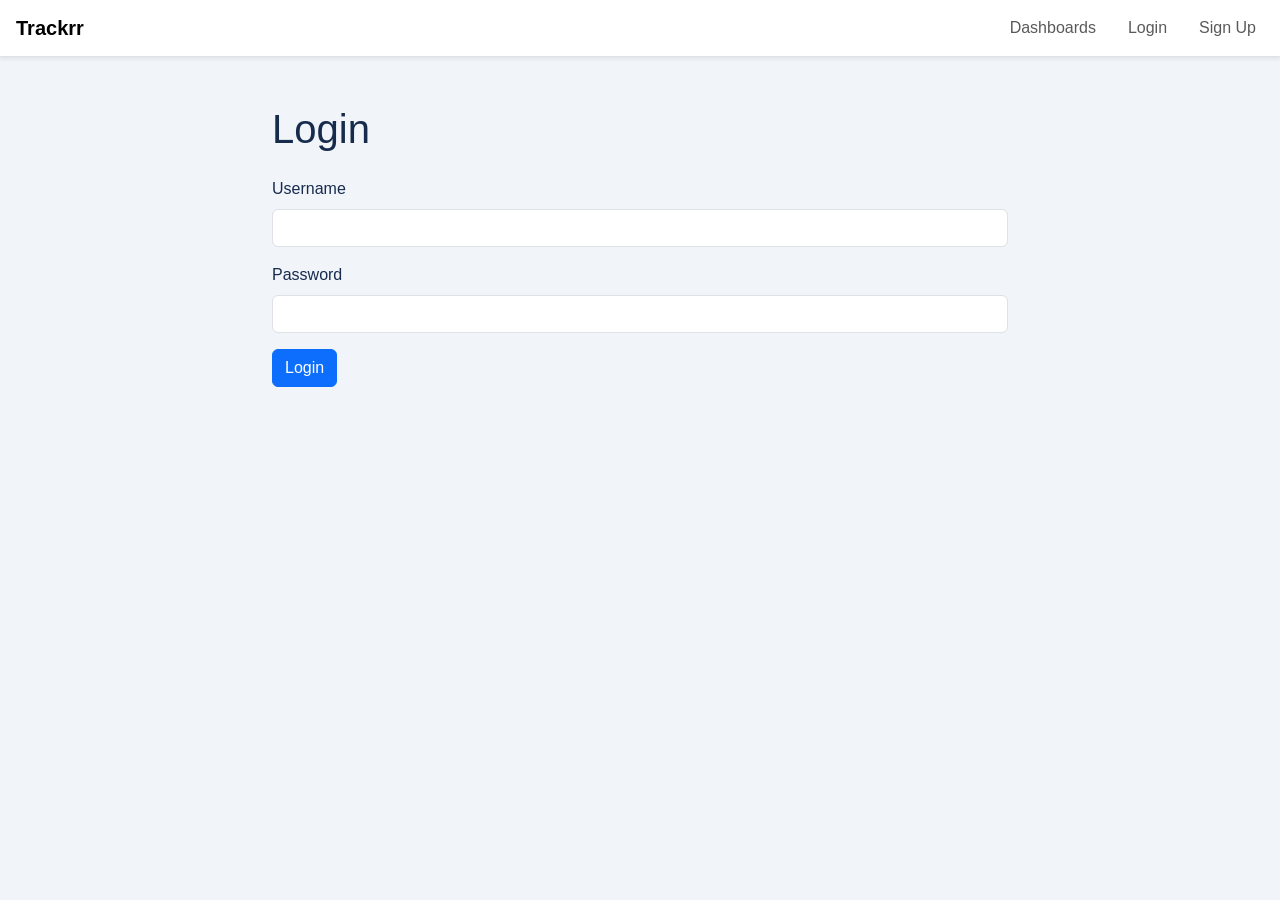
==== dashboard.html @ 0bb16e0b "adjusting routes" ====
<!DOCTYPE html>
<html lang="en">
  <head>
    <meta charset="UTF-8" />
    <meta name="viewport" content="width=device-width, initial-scale=1.0" />
    <title>Trackrr | Dashboard</title>
    <link href="https://cdn.jsdelivr.net/npm/bootstrap@5.3.3/dist/css/bootstrap.min.css" rel="stylesheet" />
    <link rel="stylesheet" href="static/css/main.css" />
  </head>
  <body data-page="dashboard-detail">
    <header class="navbar navbar-expand-lg bg-white border-bottom shadow-sm px-3">
      <a class="navbar-brand fw-semibold" href="index.html">Trackrr</a>
      <nav class="navbar-nav ms-auto d-flex flex-row gap-3 align-items-center">
        <a class="nav-link" href="dashboards.html">Dashboards</a>
        <a class="nav-link" href="login.html">Login</a>
        <a class="nav-link" href="signup.html">Sign Up</a>
        <button class="btn btn-sm btn-outline-secondary" data-logout-button>Logout</button>
      </nav>
    </header>

    <main class="container-fluid py-4">
      <div id="dashboard-detail"></div>
      <div id="dashboard-detail-message" class="alert mt-3" hidden></div>

      <section class="card shadow-sm mt-4">
        <div class="card-body">
          <h2 class="h5 mb-3">Add new list</h2>
          <form id="list-form">
            <div class="mb-3">
              <label for="list-name" class="form-label">List name</label>
              <input type="text" id="list-name" name="name" class="form-control" required />
            </div>
            <div class="mb-3">
              <label for="list-description" class="form-label">Description</label>
              <textarea id="list-description" name="description" class="form-control" rows="3"></textarea>
            </div>
            <button type="submit" class="btn btn-primary">Create list</button>
            <div id="list-form-message" class="alert mt-3" hidden></div>
          </form>
        </div>
      </section>

      <section class="dashboard-board__columns d-flex flex-wrap gap-3 py-4" id="list-container"></section>
    </main>

    <script src="static/js/app.js"></script>
    <script src="static/js/drag_and_drop.js"></script>
  </body>
</html>
---- static/css/main.css ----
body {
    background-color: #f1f4f9;
    color: #172b4d;
    font-family: -apple-system, BlinkMacSystemFont, "Segoe UI", Roboto, sans-serif;
    margin: 0;
    padding: 0;
    min-height: 100vh;
    display: flex;
    flex-direction: column;
}

.dashboard-board__columns {
    overflow-x: auto;
    align-items: flex-start;
}

.list-column {
    min-width: 310px;
    max-width: 310px;
    background: #dfe4ea;
    border: 0;
    border-radius: 12px;
}

.list-column__tasks {
    min-height: 48px;
    max-height: 52vh;
    overflow-y: auto;
    padding-right: 2px;
}

.task-card {
    background: white;
    border: 1px solid #ddd;
    border-radius: 6px;
    padding: 10px;
    margin-top: 10px;
    cursor: grab;
}

.list-actions,
.task-actions {
    display: flex;
    gap: 0.5rem;
    align-items: center;
}

.list-column__edit-btn,
.list-column__delete-btn,
.task-card__edit-btn,
.task-card__delete-btn {
    font-size: 0.8rem;
    padding: 0.2rem 0.45rem;
    line-height: 1.1;
}

.task-card:active {
    cursor: grabbing;
}

.dashboard-board__creator {
    max-width: 420px;
}

.form-error {
min-height: 1rem;
}

.card-hover {
    transition: transform 0.3s ease, box-shadow 0.3s ease;
}


.card-hover:hover {
    transform: translateY(-5px); /* Moves card up slightly */
    box-shadow: 0 10px 20px rgba(0, 0, 0, 0.15); /* Adds a pronounced shadow */
}
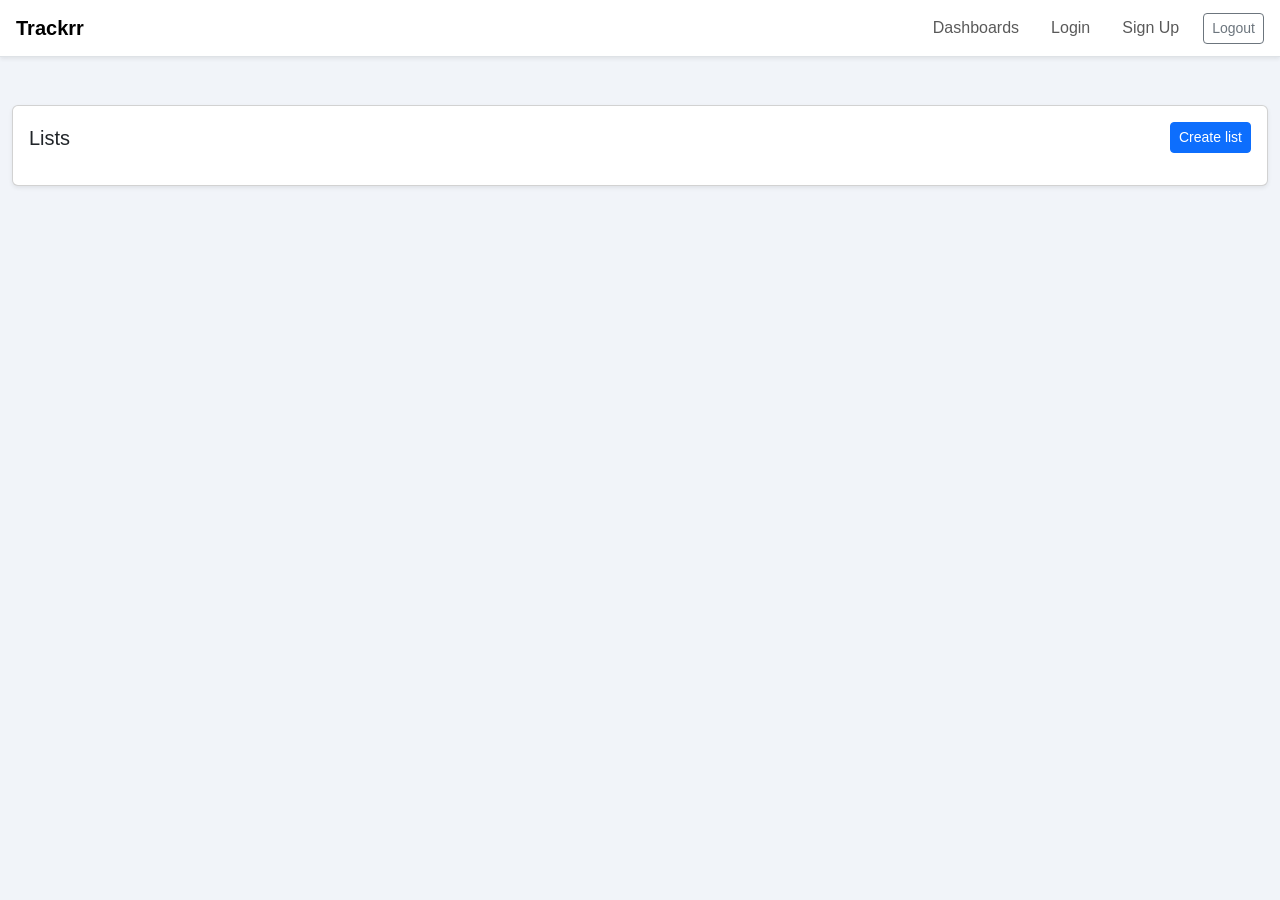
==== commit 89763c06: "adjust the forms and submissions" ====
--- a/dashboard.html
+++ b/dashboard.html
@@ -24,25 +24,35 @@
 
       <section class="card shadow-sm mt-4">
         <div class="card-body">
-          <h2 class="h5 mb-3">Add new list</h2>
-          <form id="list-form">
-            <div class="mb-3">
-              <label for="list-name" class="form-label">List name</label>
-              <input type="text" id="list-name" name="name" class="form-control" required />
-            </div>
-            <div class="mb-3">
-              <label for="list-description" class="form-label">Description</label>
-              <textarea id="list-description" name="description" class="form-control" rows="3"></textarea>
-            </div>
-            <button type="submit" class="btn btn-primary">Create list</button>
-            <div id="list-form-message" class="alert mt-3" hidden></div>
-          </form>
+          <div class="d-flex justify-content-between align-items-center mb-3 gap-3">
+            <h2 class="h5 mb-0">Lists</h2>
+            <button type="button" class="btn btn-primary btn-sm" data-bs-toggle="collapse" data-bs-target="#list-form-container" aria-expanded="false" aria-controls="list-form-container">
+              Create list
+            </button>
+          </div>
+
+          <div id="list-form-container" class="collapse">
+            <form id="list-form">
+              <div class="mb-3">
+                <label for="list-name" class="form-label">List name</label>
+                <input type="text" id="list-name" name="name" class="form-control" required />
+              </div>
+              <div class="mb-3">
+                <label for="list-description" class="form-label">Description</label>
+                <textarea id="list-description" name="description" class="form-control" rows="3"></textarea>
+              </div>
+              <button type="submit" class="btn btn-primary">Create list</button>
+              <div id="list-form-message" class="alert mt-3" hidden></div>
+            </form>
+          </div>
         </div>
       </section>
 
       <section class="dashboard-board__columns d-flex flex-wrap gap-3 py-4" id="list-container"></section>
     </main>
 
+    <script src="https://cdn.jsdelivr.net/npm/bootstrap@5.3.3/dist/js/bootstrap.bundle.min.js"></script>
+    <script src="static/js/config.js"></script>
     <script src="static/js/app.js"></script>
     <script src="static/js/drag_and_drop.js"></script>
   </body>
